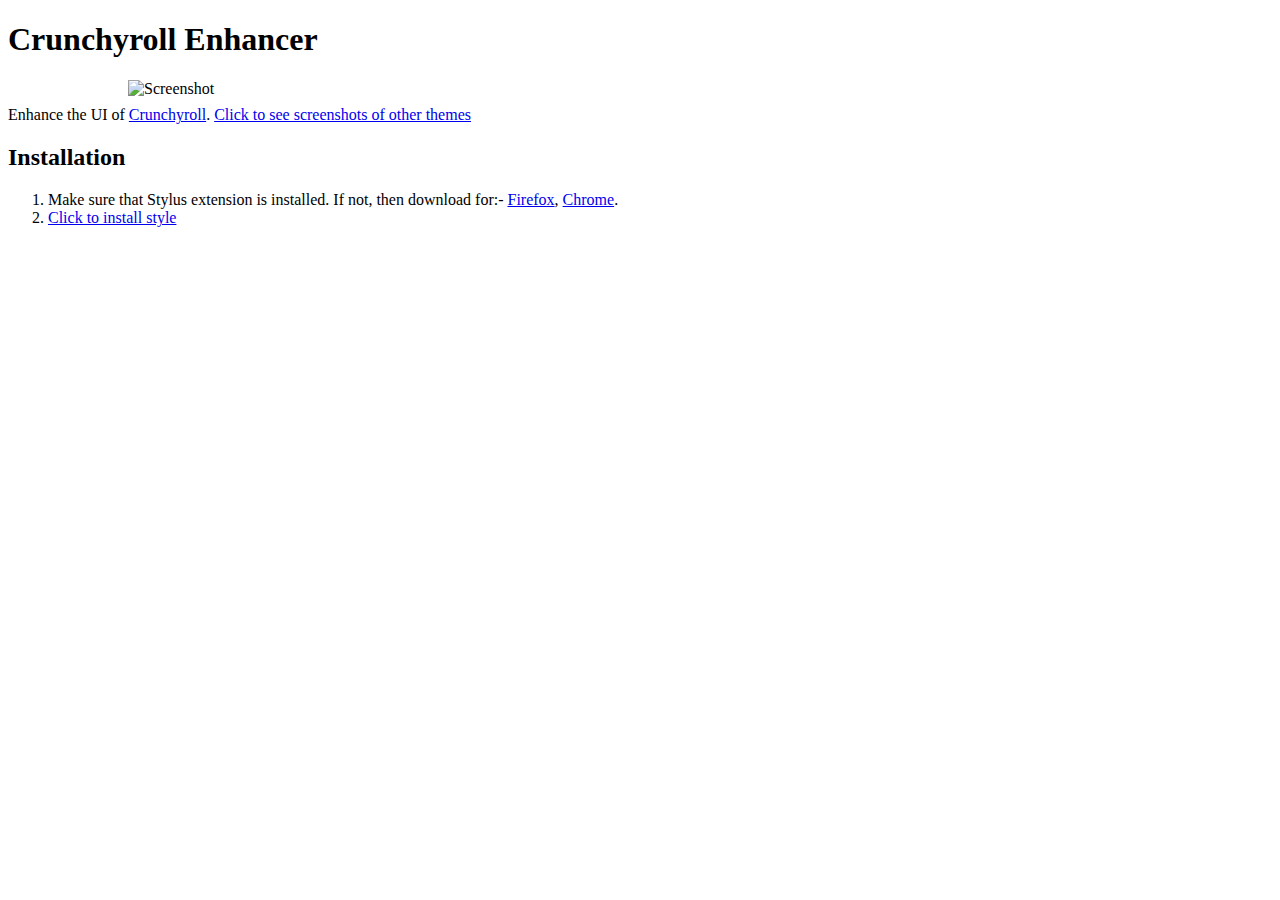
==== index.html @ 15e048f3 "Create index.html" ====
<!DOCTYPE html>
<html>
	<head>
		<meta charset="UTF-8">
		<meta name="viewport" content="width=device-width, initial-scale=1">
		<title>Crunchyroll Enhancer</title>
	</head>
	<body>
      	<h1 id="crunchyroll-enhancer">Crunchyroll Enhancer</h1>
		<img src="https://raw.githubusercontent.com/lazy-guy/crunchyroll-enhancer/master/imgs/blueishdark.png" alt="Screenshot" style="display:block; margin: 8px auto;width: 80vw;max-width:1366px;height:auto;">
		Enhance the UI of <a href="https://www.crunchyroll.com">Crunchyroll</a>.
		<a href="/crunchyroll-enhancer/imgs/themes.html">Click to see screenshots of other themes</a>
		<h2 id="installation">Installation</h2>
		<ol>
  			<li>Make sure that Stylus extension is installed. If not, then download for:- <a href="https://addons.mozilla.org/en-US/firefox/addon/styl-us/">Firefox</a>, <a href="https://chrome.google.com/webstore/detail/stylus/clngdbkpkpeebahjckkjfobafhncgmne">Chrome</a>.</li>
  			<li><a href="https://lazy-guy.github.io/crunchyroll-enhancer/crenhancer.user.css">Click to install style</a></li>
		</ol>  
    </div>
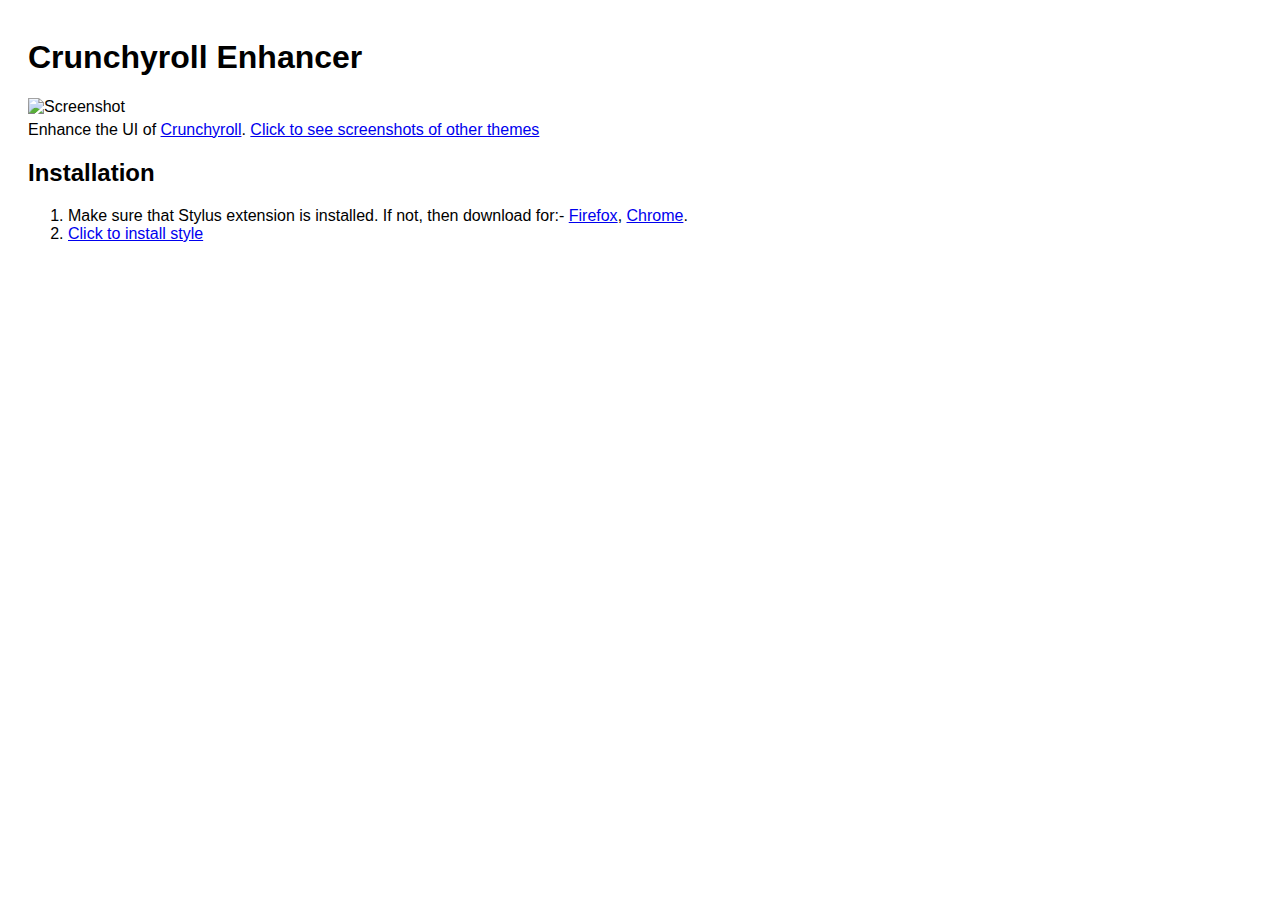
==== commit ff15bfae: "Update index.html" ====
--- a/index.html
+++ b/index.html
@@ -4,10 +4,35 @@
 		<meta charset="UTF-8">
 		<meta name="viewport" content="width=device-width, initial-scale=1">
 		<title>Crunchyroll Enhancer</title>
+		<style>
+			*{
+				box-sizing: border-box;
+			}
+			html, body{
+				width: 100%;
+				height: 100%;
+				font-family: sans-serif;
+			}
+			main{
+				width: 100%;
+				max-width: 1300px;
+				padding: 10px 20px;
+			}
+			main img{
+				display: block;
+				width: 100%;
+				height: auto;
+				margin: 5px auto;
+			}
+			h1, h2{
+				font-family: sans-serif;
+			}
+		</style>
 	</head>
 	<body>
+		<main>
       	<h1 id="crunchyroll-enhancer">Crunchyroll Enhancer</h1>
-		<img src="https://raw.githubusercontent.com/lazy-guy/crunchyroll-enhancer/master/imgs/blueishdark.png" alt="Screenshot" style="display:block; margin: 8px auto;width: 80vw;max-width:1366px;height:auto;">
+		<img src="https://raw.githubusercontent.com/lazy-guy/crunchyroll-enhancer/master/imgs/blueishdark.png" alt="Screenshot">
 		Enhance the UI of <a href="https://www.crunchyroll.com">Crunchyroll</a>.
 		<a href="/crunchyroll-enhancer/imgs/themes.html">Click to see screenshots of other themes</a>
 		<h2 id="installation">Installation</h2>
@@ -15,4 +40,5 @@
   			<li>Make sure that Stylus extension is installed. If not, then download for:- <a href="https://addons.mozilla.org/en-US/firefox/addon/styl-us/">Firefox</a>, <a href="https://chrome.google.com/webstore/detail/stylus/clngdbkpkpeebahjckkjfobafhncgmne">Chrome</a>.</li>
   			<li><a href="https://lazy-guy.github.io/crunchyroll-enhancer/crenhancer.user.css">Click to install style</a></li>
 		</ol>  
+		</main>
     </div>
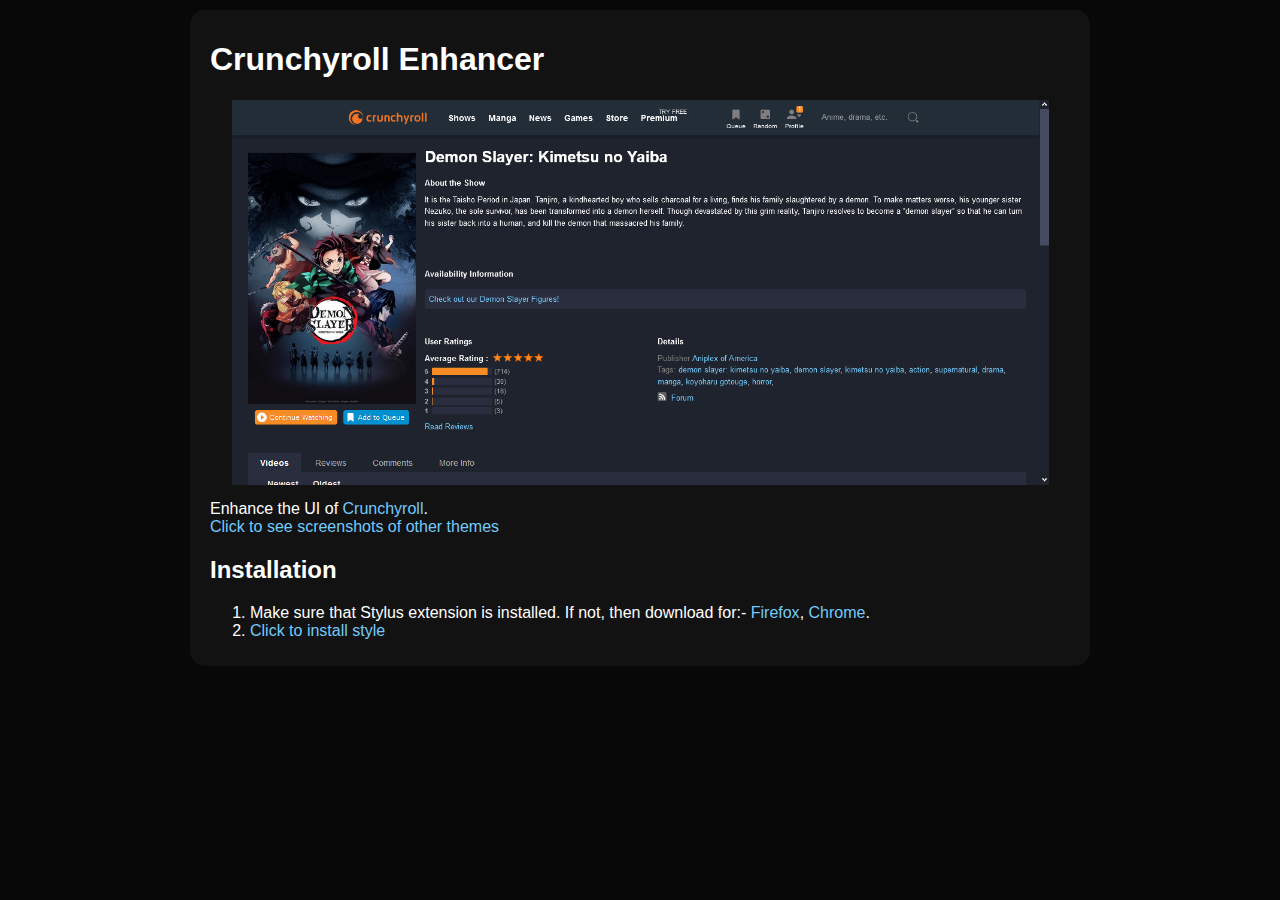
==== commit 90642c37: "Update index.html" ====
--- a/index.html
+++ b/index.html
@@ -10,31 +10,44 @@
 			}
 			html, body{
 				width: 100%;
-				height: 100%;
 				font-family: sans-serif;
+				padding: 0;
+				margin: 0;
+				background-color: #080808;
+				color: #ffffff;
 			}
 			main{
-				width: 100%;
-				max-width: 1300px;
+				width: 95%;
+				max-width: 900px;
 				padding: 10px 20px;
+				margin: 10px auto;
+				background-color: #121212;
+				border-radius: 15px;
 			}
 			main img{
 				display: block;
-				width: 100%;
+				width: 95%;
 				height: auto;
-				margin: 5px auto;
+				margin: 5px auto 15px auto;
 			}
 			h1, h2{
 				font-family: sans-serif;
+			}
+			a, a:hover, a:focus, a:visited{
+				color: rgb(116, 202, 251);
+				text-decoration: none;
+			}
+			a:hover, a:focus{
+				text-decoration: underline;
 			}
 		</style>
 	</head>
 	<body>
 		<main>
       	<h1 id="crunchyroll-enhancer">Crunchyroll Enhancer</h1>
-		<img src="https://raw.githubusercontent.com/lazy-guy/crunchyroll-enhancer/master/imgs/blueishdark.png" alt="Screenshot">
-		Enhance the UI of <a href="https://www.crunchyroll.com">Crunchyroll</a>.
-		<a href="/crunchyroll-enhancer/imgs/themes.html">Click to see screenshots of other themes</a>
+		<img src="./imgs/blueishdark.png" alt="Screenshot">
+		Enhance the UI of <a href="https://www.crunchyroll.com">Crunchyroll</a>.<br />
+		<a href="./imgs/themes.html">Click to see screenshots of other themes</a>
 		<h2 id="installation">Installation</h2>
 		<ol>
   			<li>Make sure that Stylus extension is installed. If not, then download for:- <a href="https://addons.mozilla.org/en-US/firefox/addon/styl-us/">Firefox</a>, <a href="https://chrome.google.com/webstore/detail/stylus/clngdbkpkpeebahjckkjfobafhncgmne">Chrome</a>.</li>
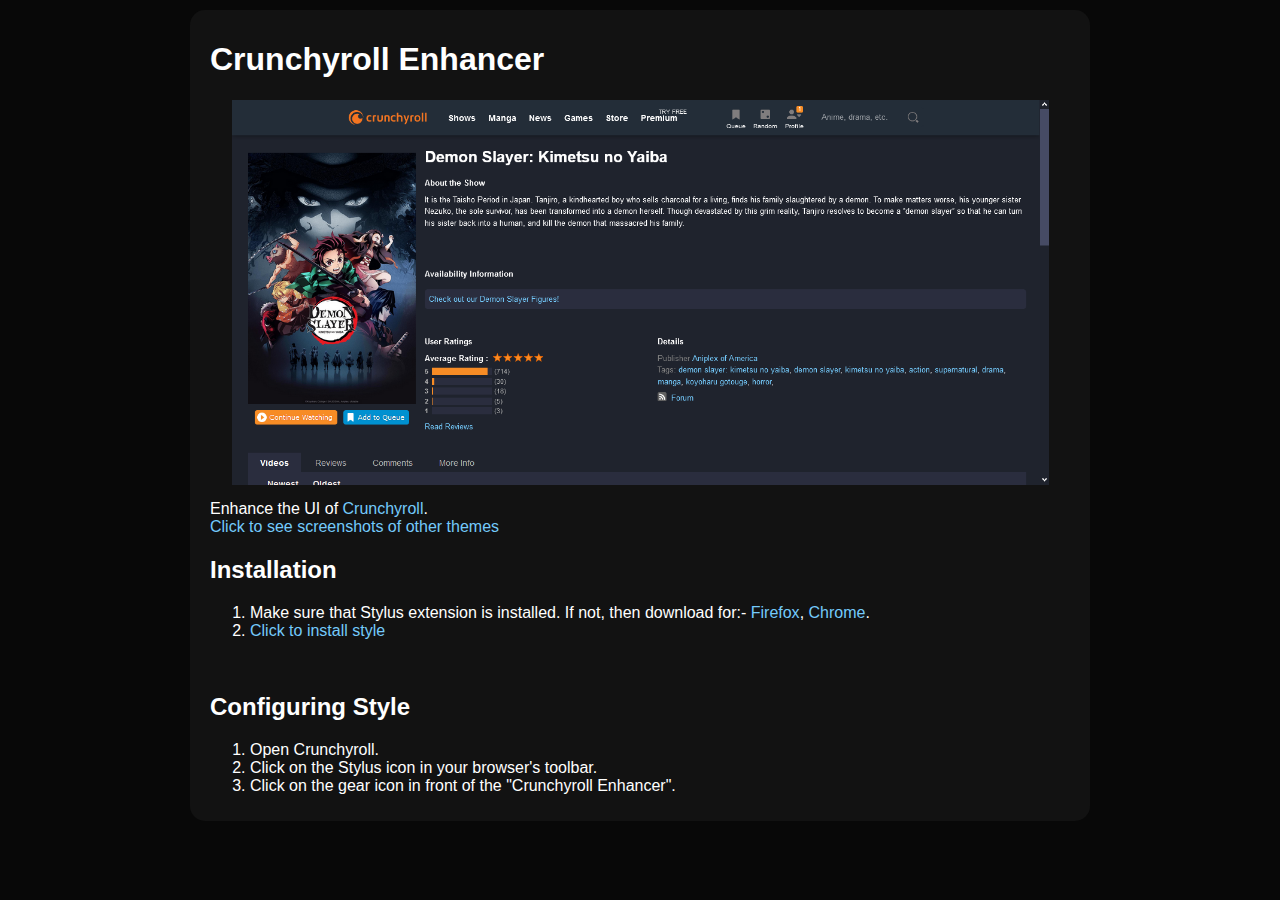
==== commit 8059c943: "Update index.html" ====
--- a/index.html
+++ b/index.html
@@ -52,6 +52,13 @@
 		<ol>
   			<li>Make sure that Stylus extension is installed. If not, then download for:- <a href="https://addons.mozilla.org/en-US/firefox/addon/styl-us/">Firefox</a>, <a href="https://chrome.google.com/webstore/detail/stylus/clngdbkpkpeebahjckkjfobafhncgmne">Chrome</a>.</li>
   			<li><a href="https://lazy-guy.github.io/crunchyroll-enhancer/crenhancer.user.css">Click to install style</a></li>
-		</ol>  
+		</ol>
+		<br />
+		<h2>Configuring Style</h2>
+			<ol>			
+				<li>Open Crunchyroll.</li>
+				<li>Click on the Stylus icon in your browser's toolbar.</li>
+				<li>Click on the gear icon in front of the "Crunchyroll Enhancer".</li>
+			</ol>
 		</main>
     </div>
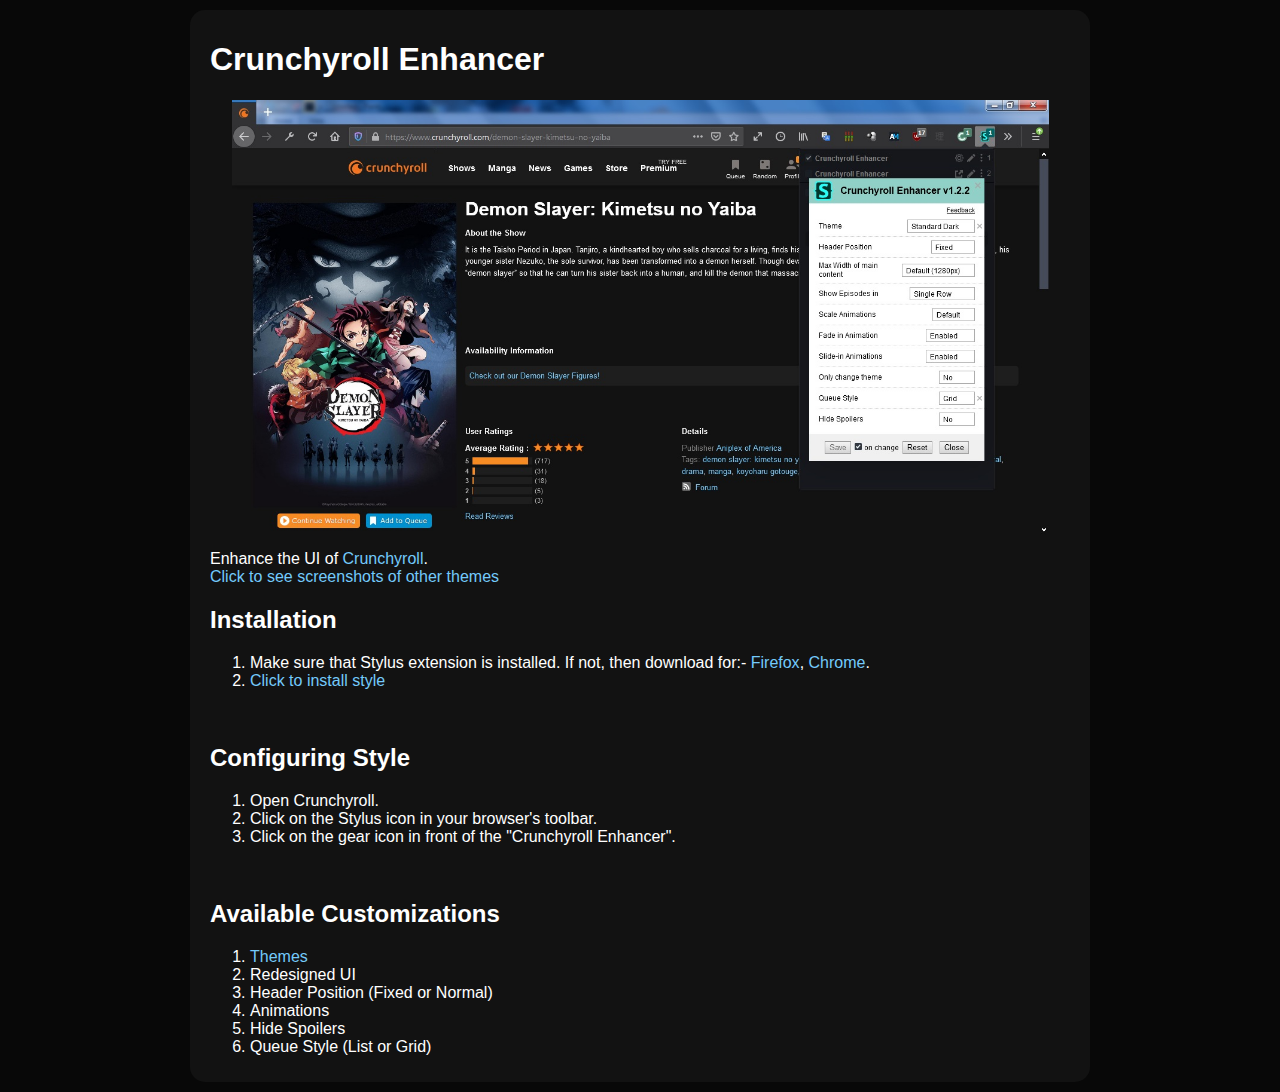
==== commit bd70f036: "Update index.html" ====
--- a/index.html
+++ b/index.html
@@ -44,21 +44,29 @@
 	</head>
 	<body>
 		<main>
-      	<h1 id="crunchyroll-enhancer">Crunchyroll Enhancer</h1>
-		<img src="./imgs/blueishdark.png" alt="Screenshot">
-		Enhance the UI of <a href="https://www.crunchyroll.com">Crunchyroll</a>.<br />
-		<a href="./imgs/themes.html">Click to see screenshots of other themes</a>
-		<h2 id="installation">Installation</h2>
-		<ol>
-  			<li>Make sure that Stylus extension is installed. If not, then download for:- <a href="https://addons.mozilla.org/en-US/firefox/addon/styl-us/">Firefox</a>, <a href="https://chrome.google.com/webstore/detail/stylus/clngdbkpkpeebahjckkjfobafhncgmne">Chrome</a>.</li>
-  			<li><a href="https://lazy-guy.github.io/crunchyroll-enhancer/crenhancer.user.css">Click to install style</a></li>
-		</ol>
-		<br />
-		<h2>Configuring Style</h2>
+			<h1 id="crunchyroll-enhancer">Crunchyroll Enhancer</h1>
+			<img src="./imgs/preview.jpg" alt="Screenshot">
+			Enhance the UI of <a href="https://www.crunchyroll.com">Crunchyroll</a>.<br />
+			<a href="./imgs/themes.html">Click to see screenshots of other themes</a>
+			<h2 id="installation">Installation</h2>
+			<ol>
+  				<li>Make sure that Stylus extension is installed. If not, then download for:- <a href="https://addons.mozilla.org/en-US/firefox/addon/styl-us/">Firefox</a>, <a href="https://chrome.google.com/webstore/detail/stylus/clngdbkpkpeebahjckkjfobafhncgmne">Chrome</a>.</li>
+  				<li><a href="https://lazy-guy.github.io/crunchyroll-enhancer/crenhancer.user.css">Click to install style</a></li>
+			</ol>
+			<br />
+			<h2>Configuring Style</h2>
 			<ol>			
 				<li>Open Crunchyroll.</li>
 				<li>Click on the Stylus icon in your browser's toolbar.</li>
 				<li>Click on the gear icon in front of the "Crunchyroll Enhancer".</li>
 			</ol>
+			<br />
+			<h2>Available Customizations</h2>
+			<ol>
+				<li><a href="./imgs/themes.html">Themes</a></li><li>Redesigned UI</li>
+				<li>Header Position (Fixed or Normal)</li>
+				<li>Animations</li>
+				<li>Hide Spoilers</li>
+				<li>Queue Style (List or Grid)</li>
 		</main>
     </div>
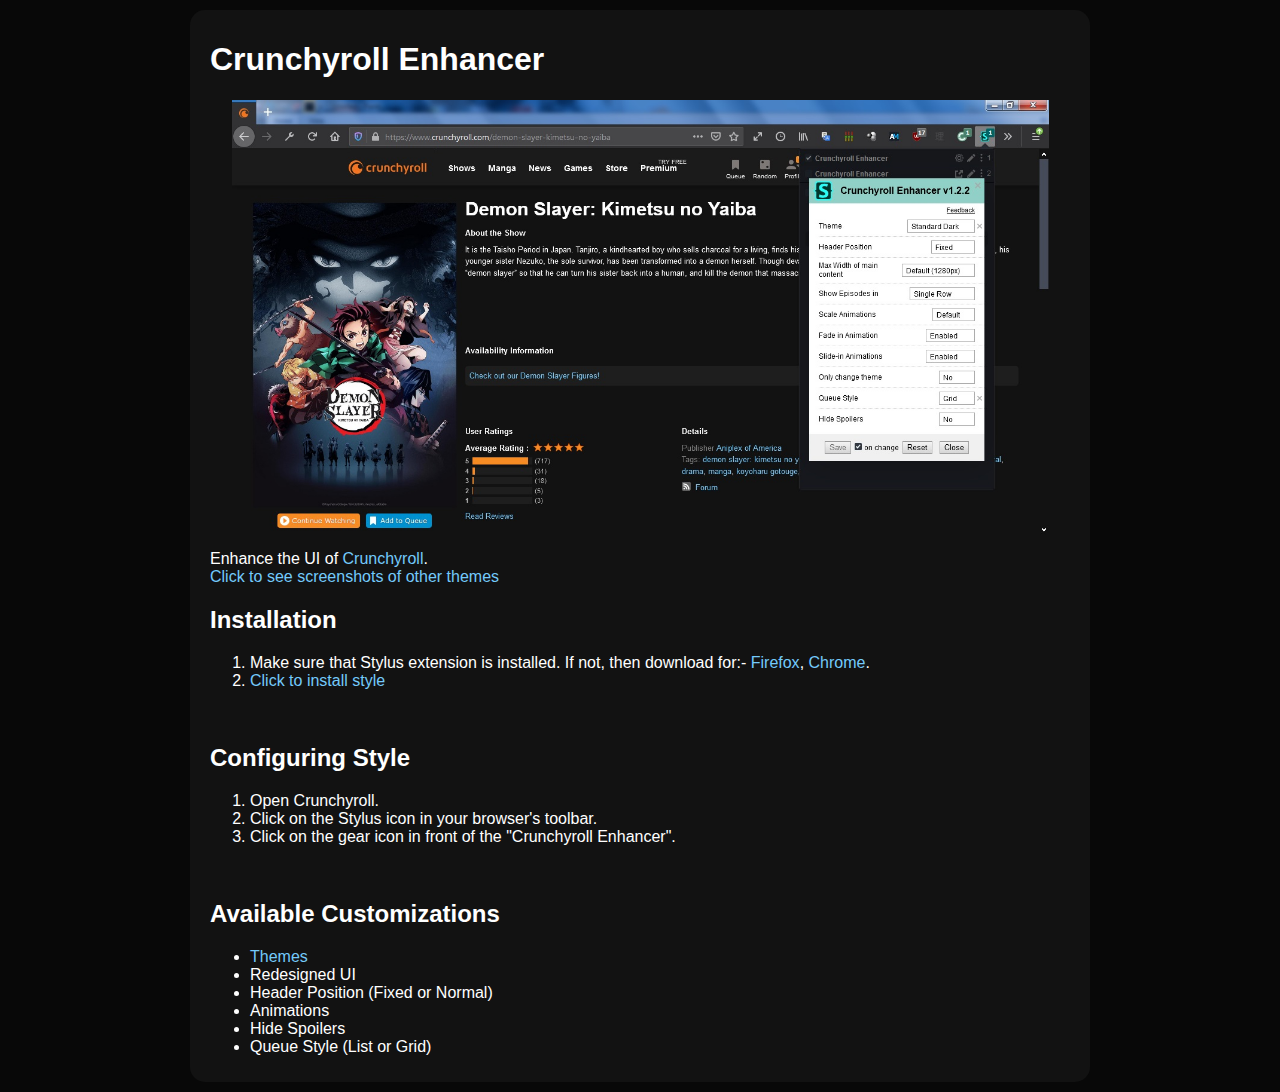
==== commit a56cf73a: "Update index.html" ====
--- a/index.html
+++ b/index.html
@@ -62,11 +62,12 @@
 			</ol>
 			<br />
 			<h2>Available Customizations</h2>
-			<ol>
+			<ul>
 				<li><a href="./imgs/themes.html">Themes</a></li><li>Redesigned UI</li>
 				<li>Header Position (Fixed or Normal)</li>
 				<li>Animations</li>
 				<li>Hide Spoilers</li>
 				<li>Queue Style (List or Grid)</li>
+			</ul>
 		</main>
     </div>
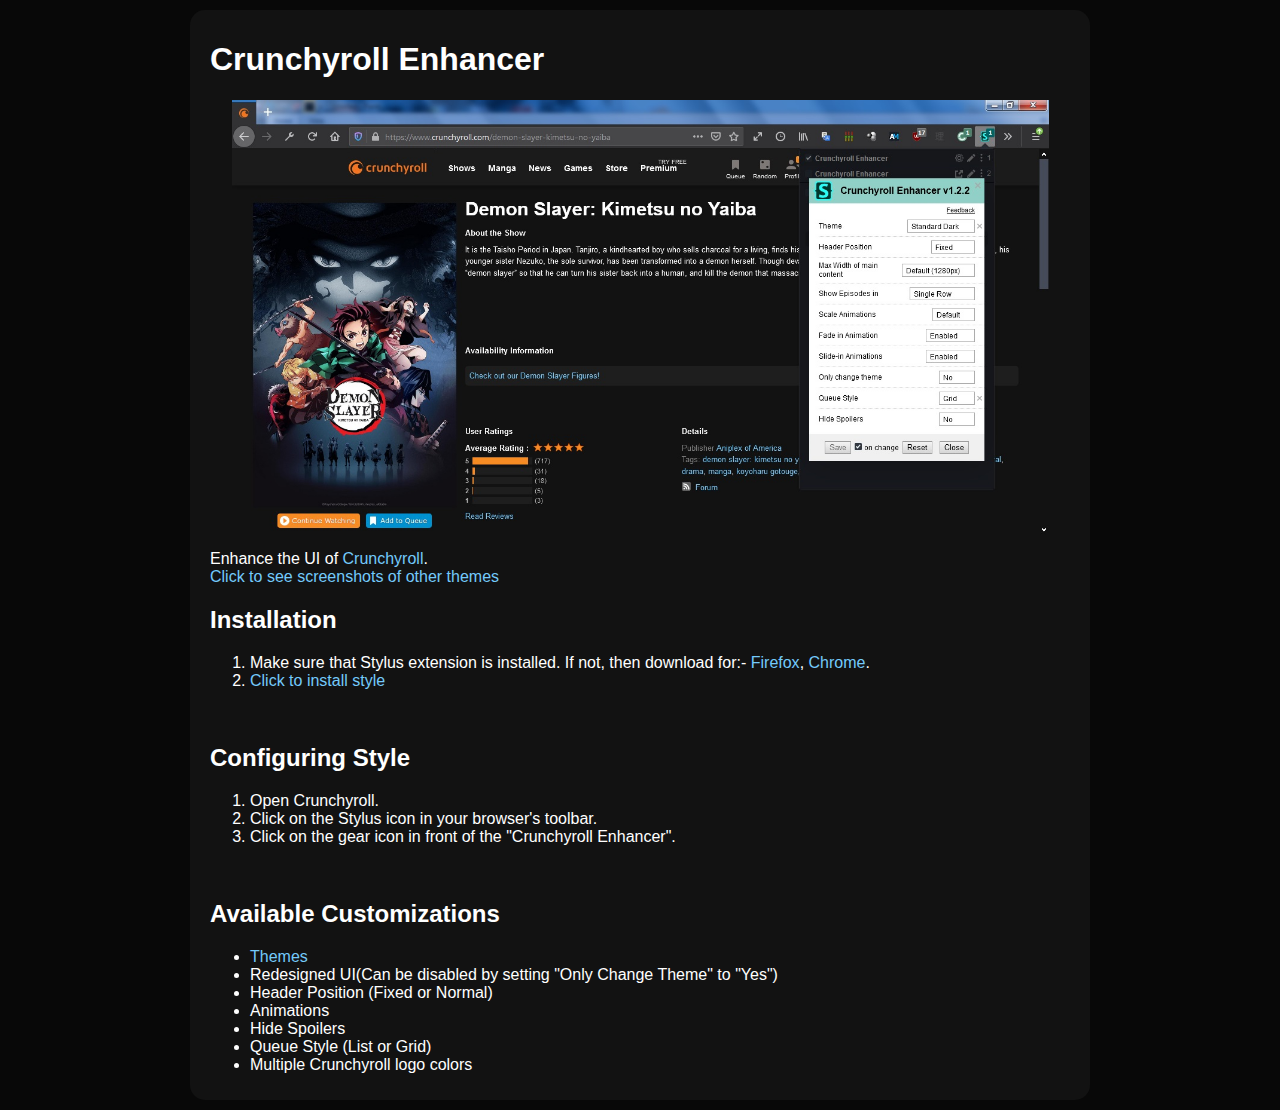
==== commit 8ce2d6de: "Update index.html" ====
--- a/index.html
+++ b/index.html
@@ -63,11 +63,13 @@
 			<br />
 			<h2>Available Customizations</h2>
 			<ul>
-				<li><a href="./imgs/themes.html">Themes</a></li><li>Redesigned UI</li>
+				<li><a href="./imgs/themes.html">Themes</a></li>
+				<li>Redesigned UI(Can be disabled by setting "Only Change Theme" to "Yes")</li>
 				<li>Header Position (Fixed or Normal)</li>
 				<li>Animations</li>
 				<li>Hide Spoilers</li>
 				<li>Queue Style (List or Grid)</li>
+				<li>Multiple Crunchyroll logo colors</li>
 			</ul>
 		</main>
     </div>
